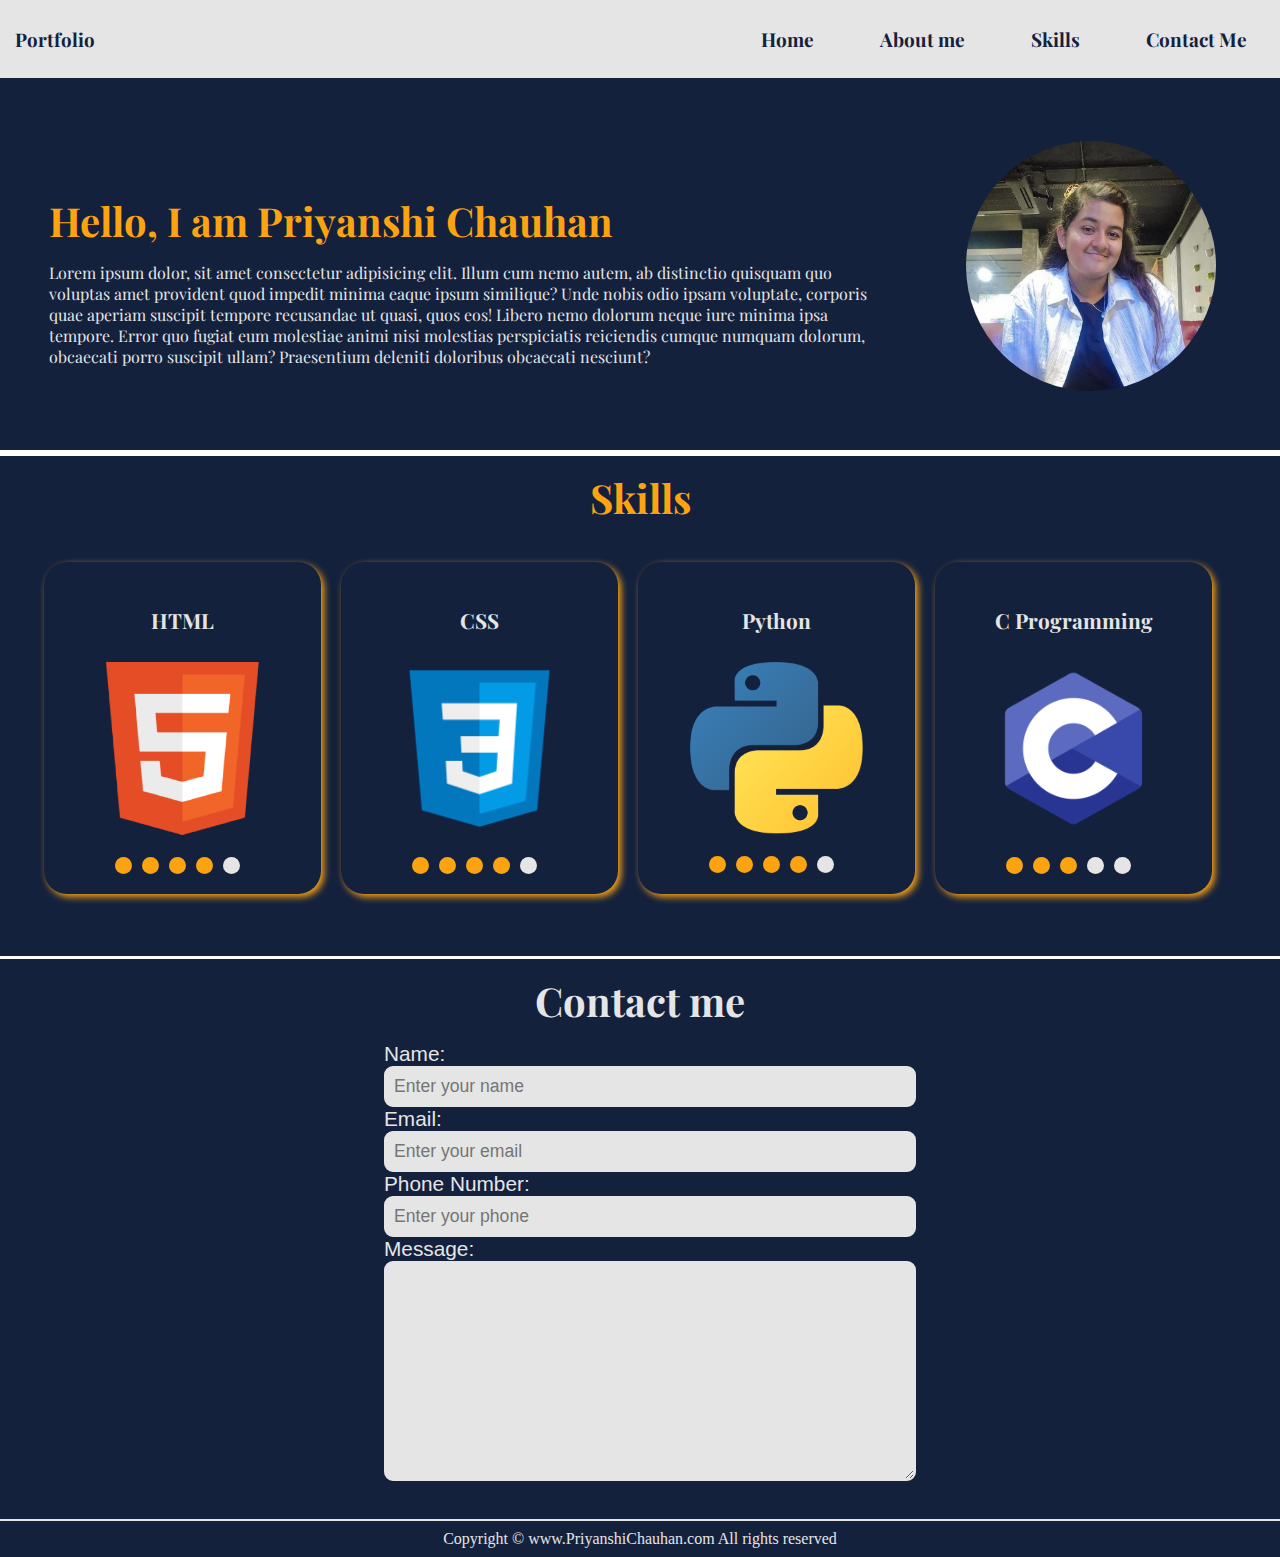
==== index.html @ 0d540d4f "contact and skills added" ====
<!DOCTYPE html>
<html lang="en">

<head>
    <meta charset="UTF-8">
    <meta name="viewport" content="width=device-width, initial-scale=1.0">
    <title>My Portfolio</title>
    <link rel="stylesheet" href="CSS/style.css">
    <link
        href="https://fonts.googleapis.com/css2?family=Cormorant+Garamond:ital,wght@1,300&family=Playfair+Display&display=swap"
        rel="stylesheet">
</head>

<body>

    <!-- navbar -->
    <nav id="navbar">
        <h3>Portfolio</h3>
        <ul>
            <li class="item"><a href="#"><b>Home</b></a></li>
            <li class="item"><a href="#"><b>About me</b></a></li>
            <li class="item"><a href="#"><b>Skills</b></a></li>
            <li class="item"><a href="#"><b>Contact Me</b></a></li>
        </ul>
    </nav>

    <!-- home -->
    <section id="home">
        <div class="content">
            <h1 class="h-primary">Hello, I am Priyanshi Chauhan</h1>
            <p>Lorem ipsum dolor, sit amet consectetur adipisicing elit. Illum cum nemo autem, ab distinctio quisquam
                quo voluptas amet provident quod impedit minima eaque ipsum similique? Unde nobis odio ipsam voluptate,
                corporis quae aperiam suscipit tempore recusandae ut quasi, quos eos! Libero nemo dolorum neque iure
                minima ipsa tempore. Error quo fugiat eum molestiae animi nisi molestias perspiciatis reiciendis cumque
                numquam dolorum, obcaecati porro suscipit ullam? Praesentium deleniti doloribus obcaecati nesciunt?
            </p>
        </div>

        <div class="img">
            <img src="/img/profile.jpg" alt="">
        </div>

    </section>
    <!-- about me -->

    <!-- Skills -->
    <section class="skills">
        <h3 class="h-primary center">Skills</h3>
        <div id="tech">
            <div class="box">
                <h3 class="h-secondary center">HTML</h3>
                <img src="/img/html.png">
                <div class="circle">
                    <div class="rate"></div>
                    <div class="rate"></div>
                    <div class="rate"></div>
                    <div class="rate"></div>
                    <div class="rate1"></div>
                    

                </div>




            </div>
            <div class="box">
                <h3 class="h-secondary center">CSS</h3>
                
                <img src="/img/css (2).png">
                
                
                <div class="circle">
                    <div class="rate"></div>
                    <div class="rate"></div>
                    <div class="rate"></div>
                    <div class="rate"></div>
                    <div class="rate1"></div>
                    

                </div>


            </div>
            <div class="box">
                <h3 class="h-secondary center">Python</h3>
                <img src="/img/python.png">
                <div class="circle">
                    <div class="rate"></div>
                    <div class="rate"></div>
                    <div class="rate"></div>
                    <div class="rate"></div>
                    <div class="rate1"></div>
                    

                </div>


            </div>
            <div class="box">
                <h3 class="h-secondary center">C Programming</h3>
                <img src="/img/c.png">
                <div class="circle">
                    <div class="rate"></div>
                    <div class="rate"></div>
                    <div class="rate"></div>
                    <div class="rate1"></div>
                    <div class="rate1"></div>
                    

                </div>


            </div>
            
        </div>
    </section>

    
    
    <!-- contact -->
    <section id="contact">
        <h1 class="h-primary center">Contact me</h1>
        <div id="contact-box">
            <form action="">
                <div class="form-group">
                    <label for="name">Name: </label>
                    <input type="text" name="name" id="name" placeholder="Enter your name">
                </div>
                <div class="form-group">
                    <label for="email">Email: </label>
                    <input type="email" name="name" id="email" placeholder="Enter your email">
                </div>
                <div class="form-group">
                    <label for="phone">Phone Number: </label>
                    <input type="phone" name="name" id="phone" placeholder="Enter your phone">
                </div>
                <div class="form-group">
                    <label for="message">Message: </label>
                    <textarea name="message" id="message" cols="30" rows="10"></textarea>
                </div>
            </form>
           
            


        </div>
    </section>
    
    <footer>
        <div class="center">
            Copyright &copy; www.PriyanshiChauhan.com All rights reserved
        </div>
    </footer>

</body>

</html>
---- CSS/style.css ----
*{
    margin: 0px;
    padding:0px;
}
.center{
    text-align: center;
}
#navbar{
    
    display: flex;
    align-items: center;
    justify-content: space-between;
    width: 100%;
    background-color: #e5e5e5;
    position: relative;
    font-family: 'Playfair Display', serif;

    top: 0px;
    /* font-family: 'Dosis', sans-serif; */
}
#navbar::before{
    content:"";
    background-color: #e5e5e5;
    position: absolute;
    height:100%;
    width: 100%;
    z-index: -1;
    top: 0px;
    left: 0px;
}
#navbar h3{
    margin-left: .8vw;
    color: #14213D;
    padding: 5px;
    border-radius: 12px;
}

#navbar ul{
    /* float: right; */
    display: flex;
    align-items: center;
    justify-content: center;
    /* float: right; */
    /* margin-left: 526px; */
    /* align-content: right; */
    /* right: 60%; */
    
}
#navbar ul li{
    
    font-size: 1.5rem;
    list-style: none;
}


#navbar ul li a{
    display: block;
    color: #14213D;
    /* background-color: pink; */
    margin: 15px;
    padding:11px 18px;
    text-decoration: none;
    font-size: 19px;
    
}
#navbar ul li a:hover {
    text-decoration: underline;
    color: black;
}

/* home display */
#home{
    display: flex;
    padding: 3px 34px;
    justify-content: center;
    height: 383px;

}
#home::before{
    content:"";
    background-color: #14213D;
    position: absolute;
    height:450px;
    width: 100%;
    z-index: -1;
    top: 0px;
    left: 0px;
}
#home .content{
    display: flex;
    flex-direction: column;
    justify-content: center;
}
#home h1{
    color: #fca311;
    font-family: 'Playfair Display', serif;

}
#home p{
    color: #e5e5e5;
    padding-left: 15px;
    padding-right: 55px ;
    margin-right: 30px;
    font-family: 'Playfair Display', serif;
}

#home .img img{
    display: flex;
  
    margin-top: 60px;
    margin-right: 30px;
    height: 250px;
    border-radius: 50%;

}


/* skills section */

#tech{
    display: flex;
    margin: 34px;
    /* height: 100%; */
}
.skills{
    color: #e5e5e5;
    margin-top: -11px;
    height: 100%;
}
#tech .box h3{
    color: #e5e5e5;
}
.skills .h-primary{
    color: #fca311;
}
#tech .box{
    margin: -11px 10px;
    padding: 34px;
    padding-bottom: 5px;
    border-radius: 23px;
    color: #e5e5e5;
    box-shadow: 3px 3px 7px #fca311;
}
#tech .box img{
    width: 173px;
    margin: 5px;
    padding: 13px
}

#tech .box .circle{
    display: flex;
    flex-direction: row;
    /* margin-left: 5px; */
    justify-content: center;
    margin-bottom: 15px;
}
#tech .box .rate{
    width: 17px;
    height: 17px;
    border-radius: 50%;
    /* border: 2px solid pink; */
    background-color: #fca311;
    margin-right:10px ;
}
#tech .box .rate1{
    width: 17px;
    height: 17px;
    border-radius: 50%;
    /* border: 2px solid pink; */
    background-color: #e5e5e5;
    margin-right:10px ;
}

.skills::before{
    content: "";
    position: absolute;
    background-color: #14213D;
    position: absolute;
    height:500px;
    width: 100%;
    opacity:2;
    z-index: -1;
    margin-bottom: 10px;
}

/* project section  */
#project{
    

}
#project .image {
    /* display: flex; */
    justify-content: center;
    /* align-items: center; */
    
    
}
#project .image img{
    width: 40%;
    margin: 5px;
    padding: 13px
}
#project::before{
    content: "";
    position:absolute;
    background-color: #e5e5e5;
    height:100%;
    width: 100%;
    opacity:1;
    z-index: -1;
    /* opacity: .89; */
}

/* contact section */

#contact{
    position:relative;
    color: #e5e5e5;
    margin-top: 76px;
    

}
#contact::before{
    content: "";
    position:absolute;
    background-color: #14213D;
    
    height:100%;
    width: 100%;
    opacity:1;
    z-index: -1;
    /* opacity: .89; */
}
#contact-box{
    display: flex;
    justify-content: center;
    /* justify-content:flex-end; */
    align-items: center;
    padding-bottom: 34px;
    
}
#contact-box input, 
#contact-box textarea{
    width: 100%;
    padding: 0.5rem;
    border-radius: 9px;
    font-size: 1.1rem;
    background-color: #e5e5e5;
    border:2px solid #e5e5e5;
    /* border-radius: ; */
    color: #14213D;
} 

#contact-box form{
    width: 40%;
    /* background-color: black; */
}

#contact-box label{
   font-size: 1.3rem;
   font-family: 'Dosis', sans-serif;   

}
#contact-box .icon{
    /* display: inline; */
    display: block;
    justify-content:end;
    right: 0px;
    flex-direction: column;
    /* margin-top: 20px; */
    float: right;
}
#contact-box img{
    height: 50px;
    margin-top: 15px;

}


footer{
    background: #14213D;
    color: #e5e5e5;
    padding: 9px 20px;
    border-top: 2px solid #e5e5e5;
}
/* utility class */
.h-primary{
    font-size: 2.5rem;
    padding: 15px;
    font-family: 'Playfair Display', serif;}
.h-secondary{
    font-size:1.3rem ;
    padding:10px;
    font-family: 'Playfair Display', serif;
}
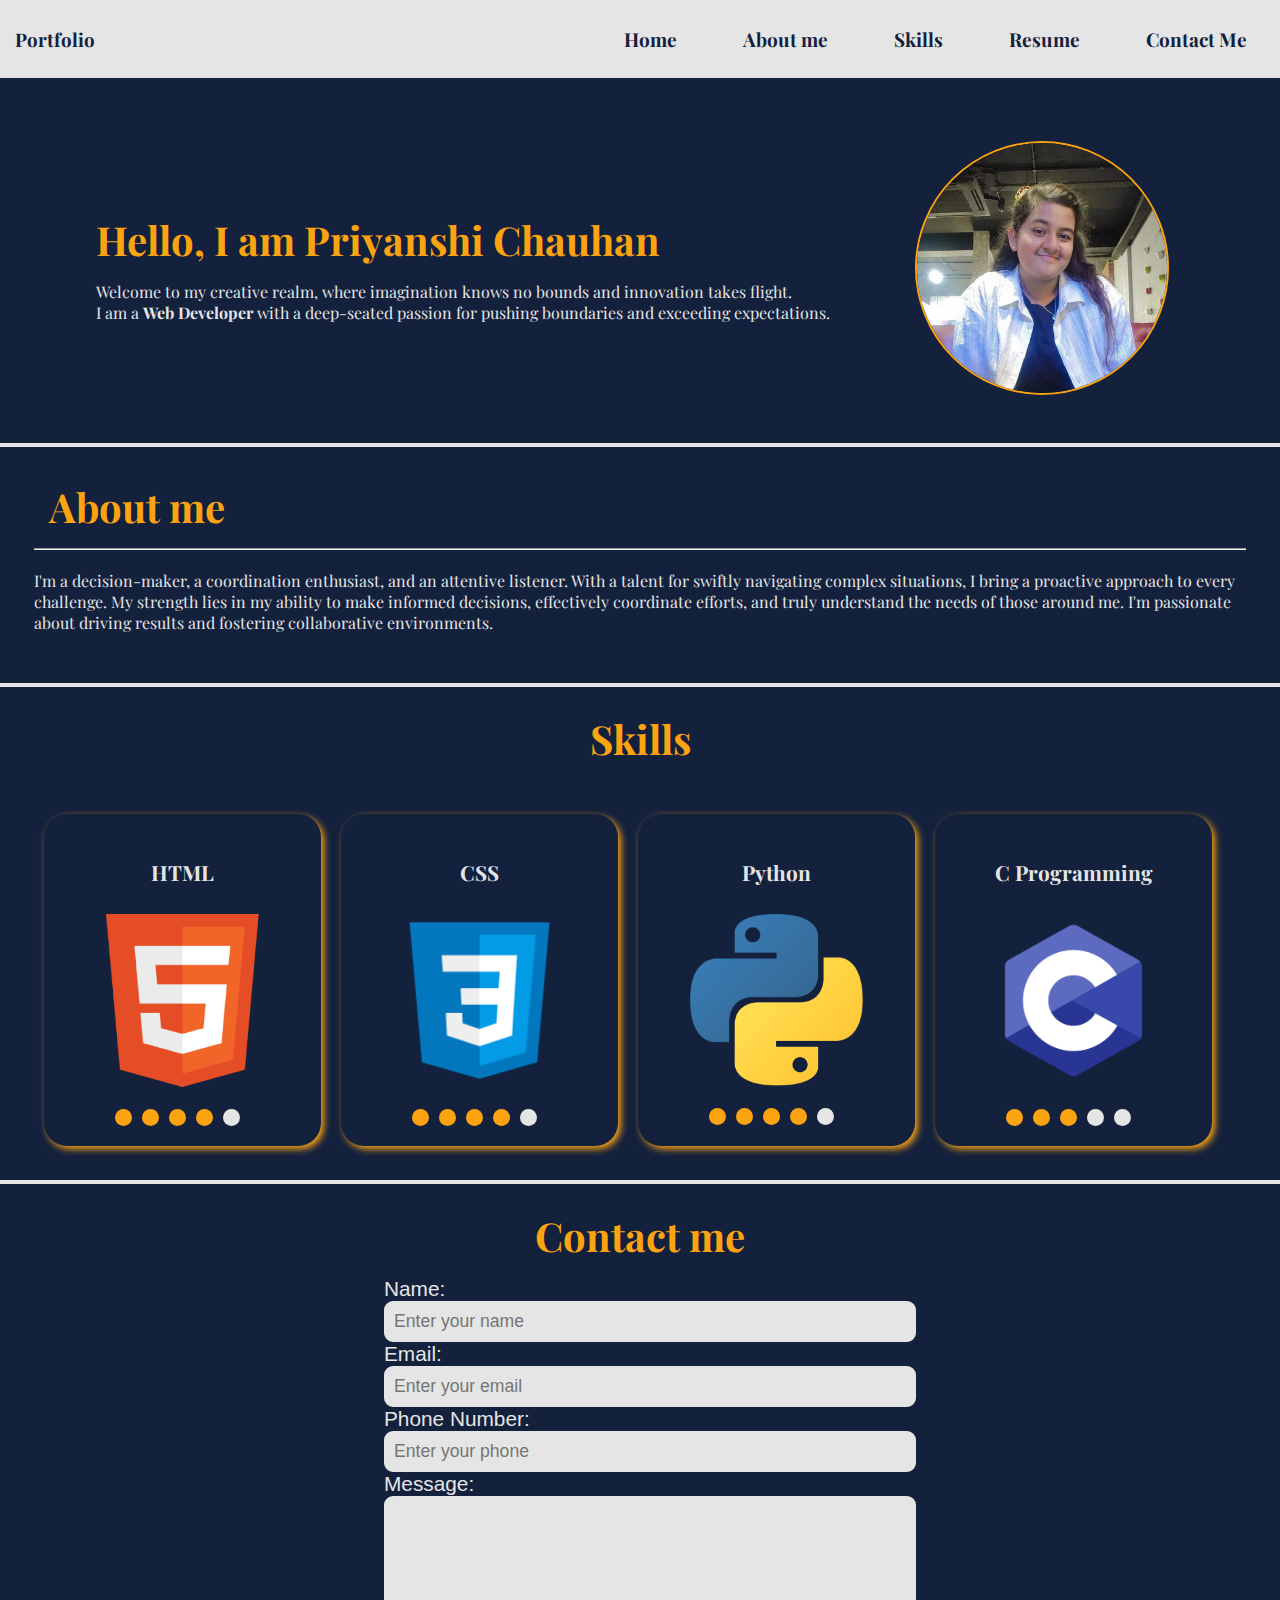
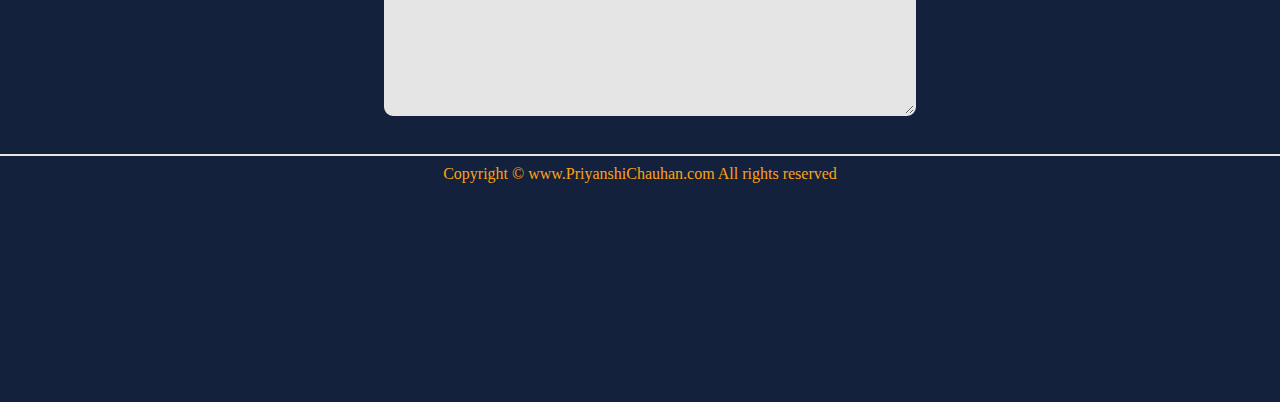
==== commit e6d28373: "all sections added" ====
--- a/index.html
+++ b/index.html
@@ -6,6 +6,8 @@
     <meta name="viewport" content="width=device-width, initial-scale=1.0">
     <title>My Portfolio</title>
     <link rel="stylesheet" href="CSS/style.css">
+    <link rel="stylesheet" media="screen and (max-width: 1210px)" href="/CSS/phone.css">
+
     <link
         href="https://fonts.googleapis.com/css2?family=Cormorant+Garamond:ital,wght@1,300&family=Playfair+Display&display=swap"
         rel="stylesheet">
@@ -17,10 +19,12 @@
     <nav id="navbar">
         <h3>Portfolio</h3>
         <ul>
-            <li class="item"><a href="#"><b>Home</b></a></li>
-            <li class="item"><a href="#"><b>About me</b></a></li>
-            <li class="item"><a href="#"><b>Skills</b></a></li>
-            <li class="item"><a href="#"><b>Contact Me</b></a></li>
+            <li class="item"><a href="#home"><b>Home</b></a></li>
+            <li class="item"><a href="#about"><b>About me</b></a></li>
+            <li class="item"><a href="#skills"><b>Skills</b></a></li>
+            <li class="item"><a href="/img/resume.jpg"><b>Resume</b></a></li>
+
+            <li class="item"><a href="#contact"><b>Contact Me</b></a></li>
         </ul>
     </nav>
 
@@ -28,35 +32,49 @@
     <section id="home">
         <div class="content">
             <h1 class="h-primary">Hello, I am Priyanshi Chauhan</h1>
-            <p>Lorem ipsum dolor, sit amet consectetur adipisicing elit. Illum cum nemo autem, ab distinctio quisquam
-                quo voluptas amet provident quod impedit minima eaque ipsum similique? Unde nobis odio ipsam voluptate,
-                corporis quae aperiam suscipit tempore recusandae ut quasi, quos eos! Libero nemo dolorum neque iure
-                minima ipsa tempore. Error quo fugiat eum molestiae animi nisi molestias perspiciatis reiciendis cumque
-                numquam dolorum, obcaecati porro suscipit ullam? Praesentium deleniti doloribus obcaecati nesciunt?
+            <p>Welcome to my creative realm, where imagination knows no bounds and innovation takes flight. </br>I am a
+                <b>Web Developer</b> with a deep-seated passion for pushing boundaries and
+                exceeding expectations.
             </p>
         </div>
 
         <div class="img">
-            <img src="/img/profile.jpg" alt="">
+            <img src="./img/profile.jpg" alt="">
         </div>
 
     </section>
+    <div class="hr"></div>
+
     <!-- about me -->
+    <section id="about">
+        <div class="content">
+            <h1 class="h-primary ">About me</h1>
+            <hr>
+            <p>I'm a decision-maker, a coordination enthusiast, and an attentive listener. With a talent for swiftly
+                navigating complex situations, I bring a proactive approach to every challenge. My strength lies in my
+                ability to make informed decisions, effectively coordinate efforts, and truly understand the needs of
+                those around me. I'm passionate about driving results and fostering collaborative environments.
+            </p>
+        </div>
+
+
+    </section>
+    <div class="hr"></div>
 
     <!-- Skills -->
-    <section class="skills">
+    <section id="skills">
         <h3 class="h-primary center">Skills</h3>
         <div id="tech">
             <div class="box">
                 <h3 class="h-secondary center">HTML</h3>
-                <img src="/img/html.png">
+                <img src="./img/html.png">
                 <div class="circle">
                     <div class="rate"></div>
                     <div class="rate"></div>
                     <div class="rate"></div>
                     <div class="rate"></div>
                     <div class="rate1"></div>
-                    
+
 
                 </div>
 
@@ -66,17 +84,17 @@
             </div>
             <div class="box">
                 <h3 class="h-secondary center">CSS</h3>
-                
-                <img src="/img/css (2).png">
-                
-                
+
+                <img src="./img/css (2).png">
+
+
                 <div class="circle">
                     <div class="rate"></div>
                     <div class="rate"></div>
                     <div class="rate"></div>
                     <div class="rate"></div>
                     <div class="rate1"></div>
-                    
+
 
                 </div>
 
@@ -84,14 +102,14 @@
             </div>
             <div class="box">
                 <h3 class="h-secondary center">Python</h3>
-                <img src="/img/python.png">
+                <img src="./img/python.png">
                 <div class="circle">
                     <div class="rate"></div>
                     <div class="rate"></div>
                     <div class="rate"></div>
                     <div class="rate"></div>
                     <div class="rate1"></div>
-                    
+
 
                 </div>
 
@@ -99,25 +117,26 @@
             </div>
             <div class="box">
                 <h3 class="h-secondary center">C Programming</h3>
-                <img src="/img/c.png">
+                <img src="./img/c.png">
                 <div class="circle">
                     <div class="rate"></div>
                     <div class="rate"></div>
                     <div class="rate"></div>
                     <div class="rate1"></div>
                     <div class="rate1"></div>
-                    
+
 
                 </div>
 
 
             </div>
-            
+
         </div>
     </section>
 
-    
-    
+    <div class="hr"></div>
+
+
     <!-- contact -->
     <section id="contact">
         <h1 class="h-primary center">Contact me</h1>
@@ -140,13 +159,13 @@
                     <textarea name="message" id="message" cols="30" rows="10"></textarea>
                 </div>
             </form>
-           
-            
+
+
 
 
         </div>
     </section>
-    
+
     <footer>
         <div class="center">
             Copyright &copy; www.PriyanshiChauhan.com All rights reserved
--- a/CSS/style.css
+++ b/CSS/style.css
@@ -33,6 +33,8 @@
     color: #14213D;
     padding: 5px;
     border-radius: 12px;
+    font-family: 'Playfair Display', serif;
+
 }
 
 #navbar ul{
@@ -61,6 +63,8 @@
     padding:11px 18px;
     text-decoration: none;
     font-size: 19px;
+    font-family: 'Playfair Display', serif;
+
     
 }
 #navbar ul li a:hover {
@@ -73,7 +77,7 @@
     display: flex;
     padding: 3px 34px;
     justify-content: center;
-    height: 383px;
+    height: 359px;
 
 }
 #home::before{
@@ -111,9 +115,47 @@
     margin-right: 30px;
     height: 250px;
     border-radius: 50%;
-
-}
-
+    border: 2px solid #fca311;
+
+}
+
+/* about */
+#about{
+    display: flex;
+    padding: 3px 34px;
+    justify-content: center;
+    /* flex-direction: column; */
+    margin-left: 0px;
+    height: 100%;
+    padding-bottom: 30px;
+    /* margin-top: 20px; */
+
+}
+#about::before{
+    content:"";
+    position: absolute;
+    background-color:#14213D ;
+    /* margin-bottom: 30px; */
+    height:100%;
+    width: 100%;
+    z-index: -1;
+    
+}
+#about .content h1{
+    color: #fca311;
+    padding-top: 30px;
+    font-family: 'Playfair Display', serif;
+
+}
+#about .content p{
+    padding-top: 20px;
+    padding-bottom: 20px;
+    color: #e5e5e5;
+    /* margin-bottom: 10px; */
+    font-family: 'Playfair Display', serif;
+
+
+}
 
 /* skills section */
 
@@ -122,19 +164,22 @@
     margin: 34px;
     /* height: 100%; */
 }
-.skills{
-    color: #e5e5e5;
-    margin-top: -11px;
-    height: 100%;
+#skills{
+    color: #e5e5e5;
+    /* margin-top: 45px; */
+    /* height: 100%; */
 }
 #tech .box h3{
     color: #e5e5e5;
 }
-.skills .h-primary{
-    color: #fca311;
+#skills .h-primary{
+    color: #fca311;
+    margin-top: 10px;
+    font-family: 'Playfair Display', serif;
+
 }
 #tech .box{
-    margin: -11px 10px;
+    margin: 0px 10px;
     padding: 34px;
     padding-bottom: 5px;
     border-radius: 23px;
@@ -171,54 +216,31 @@
     margin-right:10px ;
 }
 
-.skills::before{
+#skills::before{
     content: "";
     position: absolute;
     background-color: #14213D;
     position: absolute;
-    height:500px;
+    height:145%;
     width: 100%;
     opacity:2;
     z-index: -1;
-    margin-bottom: 10px;
-}
-
-/* project section  */
-#project{
-    
-
-}
-#project .image {
-    /* display: flex; */
-    justify-content: center;
-    /* align-items: center; */
-    
-    
-}
-#project .image img{
-    width: 40%;
-    margin: 5px;
-    padding: 13px
-}
-#project::before{
-    content: "";
-    position:absolute;
-    background-color: #e5e5e5;
-    height:100%;
-    width: 100%;
-    opacity:1;
-    z-index: -1;
-    /* opacity: .89; */
-}
+    /* margin-bottom: 10px; */
+    /* margin-top: 10px; */
+}
+
+
+
 
 /* contact section */
 
 #contact{
     position:relative;
     color: #e5e5e5;
-    margin-top: 76px;
-    
-
+    margin-top: 10px;
+}
+#contact h1{
+    color: #fca311;
 }
 #contact::before{
     content: "";
@@ -261,25 +283,12 @@
    font-family: 'Dosis', sans-serif;   
 
 }
-#contact-box .icon{
-    /* display: inline; */
-    display: block;
-    justify-content:end;
-    right: 0px;
-    flex-direction: column;
-    /* margin-top: 20px; */
-    float: right;
-}
-#contact-box img{
-    height: 50px;
-    margin-top: 15px;
-
-}
+
 
 
 footer{
     background: #14213D;
-    color: #e5e5e5;
+    color: #fca311;
     padding: 9px 20px;
     border-top: 2px solid #e5e5e5;
 }
@@ -293,3 +302,8 @@
     padding:10px;
     font-family: 'Playfair Display', serif;
 }
+.hr{
+    width: 100%;
+    height: 0px;
+    border: 2px solid #e5e5e5;
+}
